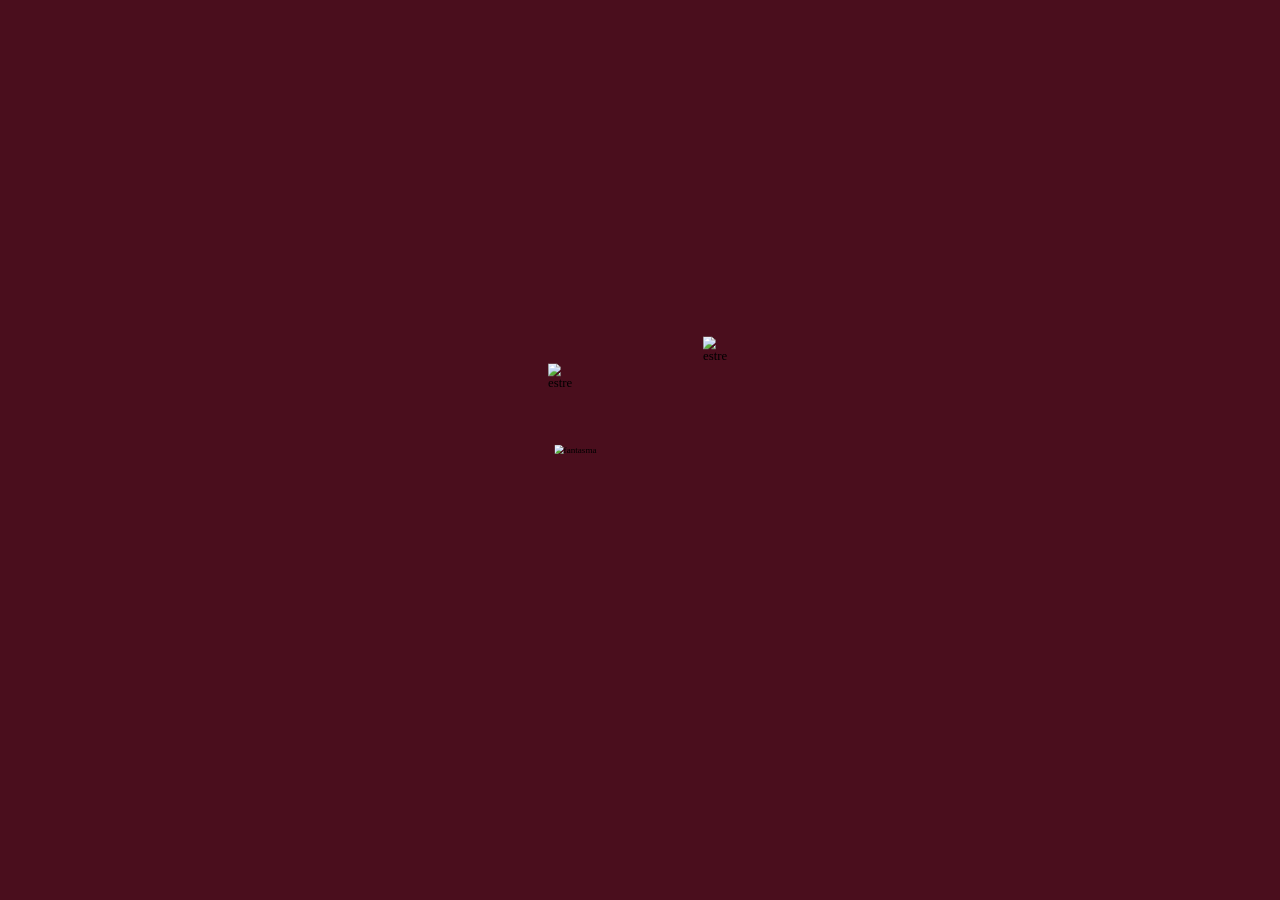
==== index.html @ 5f1a610f "Add files via upload" ====
<!doctype html>
<html>
<head>
<meta charset="UTF-8">
<title>splash</title>
<link href="anim.css" rel="stylesheet" type="text/css">
</head>

<body>
	<div id="space">
		<img src="img/fantasma.png" alt="fantasma" class="fantasma">
		<img src="img/estrella1.png" alt="estrella" class="izq">
		<img src="img/estrella2.png" alt="estrella2" class="der">
	</div>
</body>

<script>

setTimeout(function miFuncion(){

    document.location = "inicio.html";

}, 10000);

</script>

</html>
---- anim.css ----
@charset "UTF-8";

body{
    margin:0;
    overflow:hidden;
    background:#4A0E1D;
}

#space{
    width:100vw;
    height:100vh;
    display:flex;
    justify-content:center;
    align-items:center;
    position:relative;
}

.fantasma{
    position:absolute;
    width:clamp(180px, 25vw, 300px);
    left:50%;
    top:50%;

    animation:
        fantasmaEntrada 1.5s ease-out forwards,
        fantasmaFlotar 2s ease-in-out infinite 1.5s;
}

@keyframes fantasmaEntrada{
    0%{
        opacity:0;
        transform:translate(-50%,-50%) scale(0);
    }
    100%{
        opacity:1;
        transform:translate(-50%,-50%) scale(.57);
    }
}

@keyframes fantasmaFlotar{
    0%,100%{
        transform:translate(-50%,-50%) translateY(0) scale(.57);
    }

    50%{
        transform:translate(-50%,-50%) translateY(-8px) scale(.57);
    }
}

.izq{
    position:absolute;
    width:30px;
    left:calc(50% - 95px);
    top:40%;

    animation:
        estrellaEntrada 1.5s ease-out forwards,
        estrellaRotar 3s linear infinite 1.5s;
}

.der{
    position:absolute;
    width:30px;
    left:calc(50% + 60px);
    top:37%;

    animation:
        estrellaEntrada 1.5s ease-out forwards,
        estrellaRotar 3s linear infinite 1.5s;
}

@keyframes estrellaEntrada{
    0%{
        opacity:0;
        transform:scale(0) rotate(180deg);
    }

    100%{
        opacity:1;
        transform:scale(.8) rotate(0deg);
    }
}

@keyframes estrellaRotar{
    from{
        transform:scale(.8) rotate(0deg);
    }

    to{
        transform:scale(.8) rotate(360deg);
    }
}
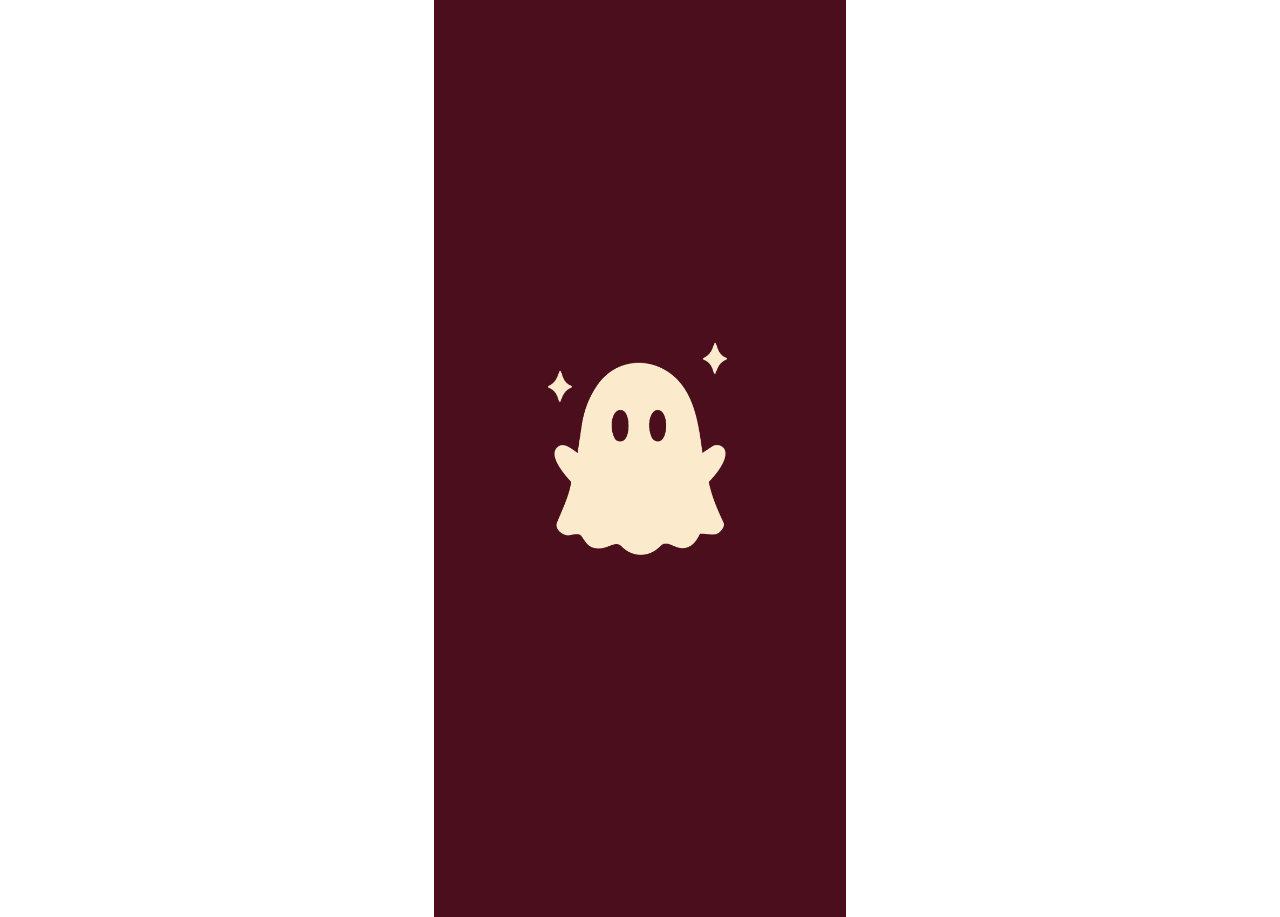
==== commit fe2b1b78: "Add files via upload" ====
--- a/index.html
+++ b/index.html
@@ -7,10 +7,12 @@
 </head>
 
 <body>
-	<div id="space">
-		<img src="img/fantasma.png" alt="fantasma" class="fantasma">
-		<img src="img/estrella1.png" alt="estrella" class="izq">
-		<img src="img/estrella2.png" alt="estrella2" class="der">
+	<div class="espacio">
+		<div id="space">
+			<img src="img/fantasma.png" alt="fantasma" class="fantasma">
+			<img src="img/estrella1.png" alt="estrella" class="izq">
+			<img src="img/estrella2.png" alt="estrella2" class="der">
+		</div>
 	</div>
 </body>
 
@@ -18,7 +20,7 @@
 
 setTimeout(function miFuncion(){
 
-    document.location = "inicio.html";
+    document.location = "welcome.html";
 
 }, 10000);
 
--- a/anim.css
+++ b/anim.css
@@ -1,18 +1,48 @@
 @charset "UTF-8";
 
+:root {
+    /* Colores */
+    --color-primary: #75162d;
+    --color-primary-dark: #4a0e1d;
+    --color-background: #faf6ee;
+    --color-text-light: #faf6ee;
+
+    /* Tipografía */
+    --font-family: Inter, sans-serif;
+    --font-size-base: 18px;
+    --font-size-sm: 14px;
+    --font-size-lg: 36px;
+
+    /* Layout */
+    --app-width: 412px;
+    --app-height: 917px;
+    --btn-height: 59px;
+    --btn-width: 326px;
+    --btn-radius: 49px;
+}
+
+
 body{
-    margin:0;
-    overflow:hidden;
-    background:#4A0E1D;
+    margin: 0;
+    display: flex;
+    justify-content: center;
+}
+
+.espacio{
+    width: var(--app-width);
+    height: var(--app-height);
+    position: relative;
+    overflow: hidden;
+    background-color: var(--color-primary-dark);
+    font-family: var(--font-family);
+    font-size: var(--font-size-base);
+    color: var(--color-text-light);
 }
 
 #space{
-    width:100vw;
-    height:100vh;
-    display:flex;
-    justify-content:center;
-    align-items:center;
-    position:relative;
+    position: relative;
+    width: 100%;
+    height: 100%;
 }
 
 .fantasma{
